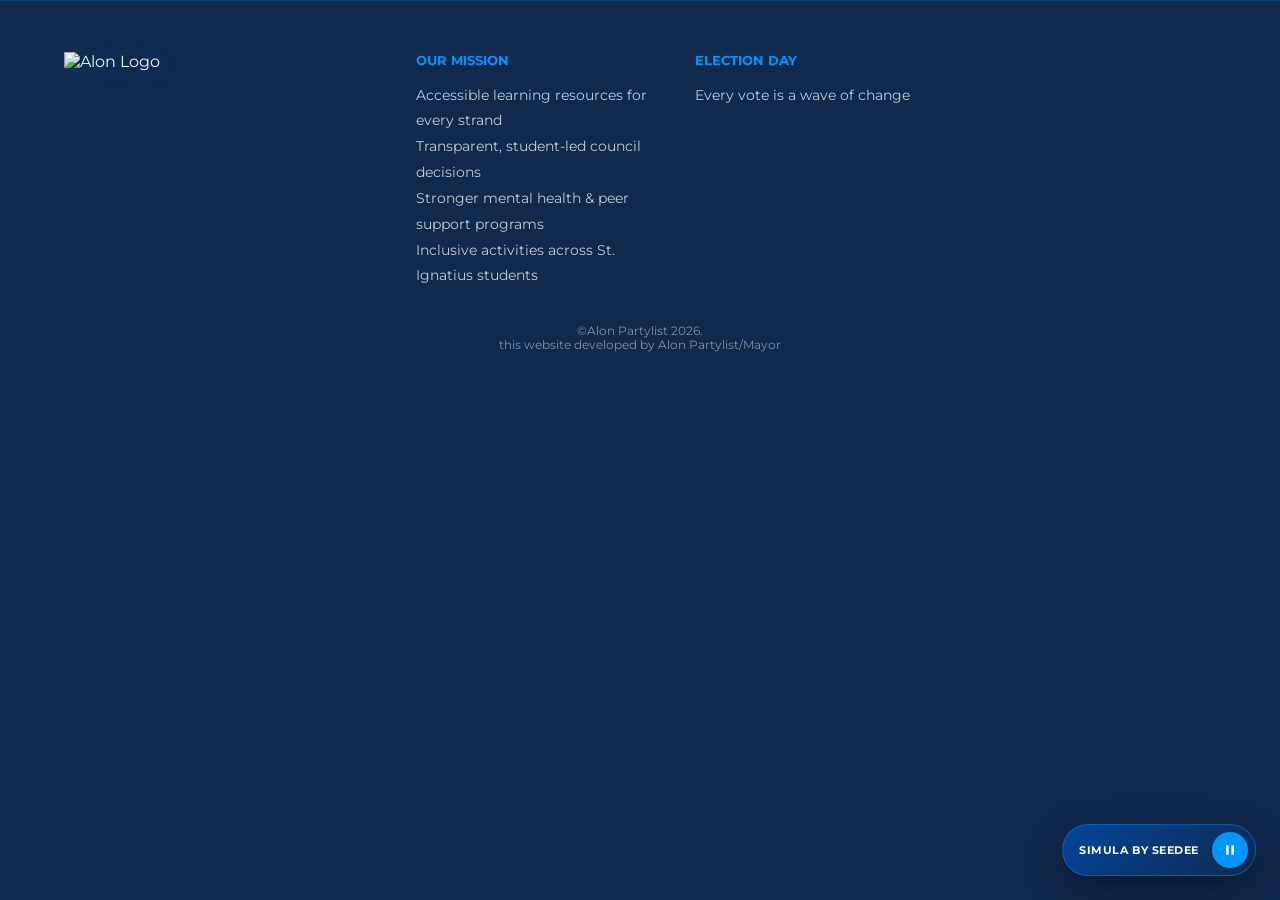
==== index.html @ 668194fa "Add files via upload" ====
<!DOCTYPE html>
<html lang="en">
<head>
<meta charset="UTF-8">
<meta name="viewport" content="width=device-width, initial-scale=1.0">
<title>Alon Partylist | St. Ignatius Academy</title>
  <link rel="icon" type="image/png" href="stilogo.png">
  <link rel="apple-touch-icon" href="logo.png">
<link rel="preconnect" href="https://fonts.googleapis.com">
<link rel="preconnect" href="https://fonts.gstatic.com" crossorigin>
<link href="https://fonts.googleapis.com/css2?family=Montserrat:wght@400;500;600;700;800;900&family=Cormorant+Garamond:ital,wght@0,400;0,500;0,600;0,700;1,400;1,500&display=swap" rel="stylesheet">
<link rel="stylesheet" href="styles.css">
</head>
<body>

<!-- Background Core Music -->
<audio id="bg-music" src="simula.mp3" loop prefetch></audio>

<!-- ============ INTRO SEQUENCE ============ -->
<div id="intro" aria-hidden="true">
  <canvas id="intro-canvas"></canvas>
  <div class="intro-mark">
    <img src="logo.png" alt="Alon Partylist Logo" class="intro-logo-img">
  </div>
</div>

<!-- ============ SITE CONTENT ============ -->
<div id="site" class="hidden">

  <!-- Combined Dynamic Wave & Starry Sky Canvas -->
  <canvas id="bg-canvas"></canvas>

  <!-- HERO SECTION -->
  <header class="hero" id="top">
    <div class="hero__col hero__col--text">
      <p class="eyebrow">Supreme School Council Election <br> St. Ignatius Academy Cabuyao Campus</p>
      
      <div class="hero__logo-wrapper">
        <img src="logo.png" alt="ALON Partylist" class="hero-brand-logo">
      </div>
      
      <p class="hero__motto font-title">Aksyon tungo sa Lideratong Organisado at Nagkakaisa</p>
      <p class="hero__desc">
        Alon is a partylist running for positions in the Supreme School Council
        Election at St. Ignatius Academy, Cabuyao Campus. We are students who believe
        that real change moves the way a wave moves &mdash; steady, gathering strength,
        and reaching every shore of our school community.
      </p>
      <div class="hero__why">
        <h2>Why Vote Alon Partylist?</h2>
        <p>
          Because leadership should rise from listening. Our candidates were chosen for
          their record of service, their honesty under pressure, and their readiness to
          carry the concerns of every grade level, every strand, into every council
          decision. Alon is not one voice &mdash; it is the whole tide of the student body,
          moving together.
        </p>
      </div>
      <a href="#candidates" class="btn btn--primary" id="learn-more">Learn More</a>
    </div>
    
    <div class="hero__col hero__col--visual">
      <div class="hero__banner-container">
        <picture>
          <source media="(max-width: 720px) and (orientation: landscape)" srcset="banner1P.png">
          <source media="(min-width: 721px)" srcset="banner1P.png">
          <img src="" alt="" class="responsive-banner-img">
        </picture>
      </div>
    </div>
  </header>

  <div class="scroll-cue">
    <span>Meet the Tide of Our Candidates</span>
    <svg width="18" height="18" viewBox="0 0 24 24" fill="none"><path d="M6 9l6 6 6-6" stroke="currentColor" stroke-width="2.4" stroke-linecap="round" stroke-linejoin="round"/></svg>
  </div>

  <!-- CANDIDATES MAIN GRID -->
  <main id="candidates" class="candidates">
    <div id="candidate-groups"></div>
  </main>

  <!-- ALON PARTYLIST PLATFORM & ADVOCACY SECTION (Below Candidates) -->
  <section class="party-advocacy">
    <div class="advocacy-container">
      <h2 class="font-title">Alon Partylist Platform & Advocacy</h2>
      <p class="advocacy-intro">Every great change begins with a single wave. That is what <strong>ALON PARTYLIST</strong> stands for—a movement rising with purpose, unity, and genuine service. We believe in an inclusive and safe campus free from bullying, a student council rooted in transparency, and a leadership that genuinely listens to every voice. Above all, we champion the well-being and mental health of every student, because true leaders do not seek power; they earn trust by doing what is right for the community. <strong>Together with ALON Partylist, let us move forward and create positive change.</strong></div><p>
      <ul class="advocacy-list">
        <li><strong>Zero Tolerance for Bullying</strong>We advocate for a school environment where bullying in all its forms, whether physical, verbal, social, or online is not tolerated. Every student deserves to feel safe, respected, and valued.</li>
        <li><strong>Respect for Every Individual</strong>We stand firmly against all forms of abuse, harassment, discrimination, intimidation, and any behavior that violates the dignity and rights of others. Our community should be built on respect, inclusivity, and compassion.</li>
        <li><strong>Integrity and Transparency in Leadership</strong>We are committed to honest, transparent, and accountable leadership. We reject dishonesty, deception, misinformation, and actions that undermine the trust of the student body. Every decision and initiative should be guided by truth, fairness, and responsibility.</li>
        <li><strong>Accountability and Responsibility</strong>We believe that every leader must be accountable for their actions and decisions. Leadership is a responsibility that requires fairness, consistency, and dedication to serving the interests of all students.</li>
        <li><strong>A Culture of Unity and Mutual Respect</strong>We will promote cooperation, open communication, and understanding among students, fostering a school community where everyone has the opportunity to be heard and respected.</li>
      </ul>
    </div>
  </section>

  <!-- FOOTER -->
  <footer class="site-footer">
    <div class="footer__grid">
      <div class="footer__brand">
        <!-- Pinalitan ang text ng LOGO image at MOTTO sa baba nito -->
        <img src="logo.png" alt="Alon Logo" class="footer-logo-img">
      </div>
      <div class="footer__col">
        <h4>Our Mission</h4>
        <ul>
          <li>Accessible learning resources for every strand</li>
          <li>Transparent, student-led council decisions</li>
          <li>Stronger mental health & peer support programs</li>
          <li>Inclusive activities across St. Ignatius students</li>
        </ul>
      </div>
      
      <div class="footer__col">
        <h4>Election Day</h4>
        <ul>
          <li>Every vote is a wave of change</li>
        </ul>
      </div>
    </div>
    <p class="footer__bottom">©Alon Partylist 2026. <br> this website developed by Alon Partylist/Mayor</p>
  </footer>

  <!-- FLOATING MUSIC CONTROLLER FOOTER -->
  <div class="audio-floater" id="music-control-panel">
    <span class="audio-floater__status">Simula by Seedee</span>
    <button id="music-toggle-btn" class="audio-floater__btn" aria-label="Toggle Music">
      <svg id="ctrl-icon" width="16" height="16" viewBox="0 0 24 24" fill="currentColor"><path d="M6 19h4V5H6v14zm8-14v14h4V5h-4z"/></svg>
    </button>
  </div>

</div>

<!-- ============ CANDIDATE DETAIL OVERLAY (FLOATER WITH SCROLLABLE CONTENTS) ============ -->
<div id="detail-overlay" class="detail-overlay hidden" role="dialog" aria-modal="true" aria-hidden="true">
  <canvas id="detail-canvas"></canvas>
  <div class="detail-card">
    <button class="detail-close" id="detail-close" aria-label="Close">&times;</button>
    <div class="detail-card__visual">
      <div class="detail-avatar" id="detail-avatar"></div>
    </div>
    <div class="detail-card__body-scroll">
      <p class="detail-position" id="detail-position"></p>
      <h2 class="detail-name" id="detail-name"></h2>
      <p class="detail-motto font-motto" id="detail-motto"></p>
      
      <div class="detail-section">
        <h4>Credentials</h4>
        <div id="detail-credentials-content"></div>
      </div>
      <div class="detail-section">
        <h4>Platform &amp; Advocacy</h4>
        <div id="detail-platforms-content"></div>
      </div>
    </div>
  </div>
</div>

<script src="script.js"></script>
</body>
</html>
---- styles.css ----
/* =========================================================
   ALON PARTYLIST — BRAND DESIGN SYSTEM
========================================================= */
:root {
  --b-bright:  #0096ff;
  --b-semi:    #0090fe;
  --b-mid:     #0282d6;
  --b-navy:    #205d9d;
  --b-deep:    #03459b;
  --b-shadow:  #11294d;
  --white:     #f7fbff;
  --ink:       #eaf4ff;
  --radius-lg: 22px;
  --radius-md: 14px;
  --ease: cubic-bezier(.22,.9,.32,1);
}

*, *::before, *::after { box-sizing: border-box; }
html { scroll-behavior: smooth; }
body {
  margin: 0;
  font-family: 'Montserrat', sans-serif;
  background: var(--b-shadow);
  color: var(--ink);
  overflow-x: hidden;
}

/* =========================================================
   CUSTOM PREMIUM SCROLLBAR
========================================================= */
::-webkit-scrollbar {
  width: 10px;
}
::-webkit-scrollbar-track {
  background: var(--b-shadow);
}
::-webkit-scrollbar-thumb {
  background: linear-gradient(180deg, var(--b-deep) 0%, var(--b-bright) 100%);
  border-radius: 6px;
  border: 2px solid var(--b-shadow);
}
::-webkit-scrollbar-thumb:hover {
  background: linear-gradient(180deg, var(--b-bright) 0%, var(--b-semi) 100%);
}

html {
  scrollbar-width: thin;
  scrollbar-color: var(--b-bright) var(--b-shadow);
}

.hidden { display: none !important; }
ul { margin: 0; padding: 0; list-style: none; }

.font-motto {
  font-family: 'Cormorant Garamond', serif !important;
  font-style: italic !important;
}
.font-title {
  font-family: 'Montserrat', sans-serif !important;
  font-weight: 900 !important;
  text-transform: uppercase;
  letter-spacing: .08em;
}

/* =========================================================
   INTRO VIEW CONFIGURATION (3-WAVE BACKED)
========================================================= */
#intro {
  position: fixed; inset: 0; z-index: 200;
  background: radial-gradient(120% 120% at 50% 20%, var(--b-deep) 0%, var(--b-shadow) 80%);
  display: flex; align-items: center; justify-content: center;
  animation: intro-fade 3.6s var(--ease) forwards;
}
#intro-canvas { position: absolute; inset: 0; width: 100%; height: 100%; }

.intro-mark {
  position: relative; z-index: 2;
  display: flex; justify-content: center; align-items: center;
  animation: intro-mark-in 1.5s .3s var(--ease) both;
  width: min(340px, 75vw);
}
.intro-logo-img {
  width: 100%; height: auto; object-fit: contain;
  filter: drop-shadow(0 10px 30px rgba(0, 150, 255, 0.4));
}

@keyframes intro-mark-in {
  from { opacity: 0; transform: scale(.92); }
  to { opacity: 1; transform: scale(1); }
}
@keyframes intro-fade {
  0%, 85% { opacity: 1; }
  100% { opacity: 0; visibility: hidden; pointer-events: none; }
}

/* =========================================================
   CORE COMPONENT VIEWPORT
========================================================= */
#site { position: relative; }
#bg-canvas {
  position: fixed; inset: 0; width: 100%; height: 100%; z-index: 0;
  background: linear-gradient(160deg, var(--b-shadow) 0%, var(--b-deep) 40%, #0a1830 100%);
}

.hero, .candidates, .party-advocacy, .site-footer, .scroll-cue { position: relative; z-index: 1; }

/* =========================================================
   HERO SEGMENT
========================================================= */
.hero {
  min-height: 100vh;
  display: grid; grid-template-columns: 1.1fr .9fr;
  align-items: center; gap: clamp(2rem, 4vw, 4rem);
  padding: clamp(2rem, 6vw, 5rem) clamp(1.5rem, 6vw, 6rem);
}
.hero__logo-wrapper { max-width: 320px; width: 100%; margin-bottom: 1.2rem; display: flex; }
.hero-brand-logo { width: 100%; height: auto; object-fit: contain; }
.hero__banner-container {
  width: 100%; display: flex; justify-content: center; align-items: center;
  border-radius: var(--radius-lg); overflow: hidden;
  box-shadow: 0 25px 55px rgba(17, 41, 77, 0.5);
  border: 1px solid rgba(0, 150, 255, 0.25);
}
.responsive-banner-img { width: 100%; height: auto; display: block; object-fit: cover; transition: transform 0.5s var(--ease); }
.responsive-banner-img:hover { transform: scale(1.02); }

.eyebrow { font-size: .72rem; font-weight: 600; letter-spacing: .18em; text-transform: uppercase; color: var(--b-bright); opacity: .9; margin: 0 0 1rem; }
.hero__motto { font-size: clamp(1.0rem, 2.2vw, 1.5rem); color: var(--white); margin: 0 0 1.5rem; position: relative; padding-left: 1.1rem; }
.hero__motto::before { content: ""; position: absolute; left: 0; top: .25em; bottom: .25em; width: 3px; background: linear-gradient(var(--b-bright), transparent); border-radius: 2px; }
.hero__desc { font-size: 1rem; line-height: 1.75; opacity: .9; max-width: 52ch; margin: 0 0 1.6rem; }
.hero__why h2 { font-size: 2.00rem; font-weight: 700; margin: 0 0 .6rem; color: var(--white); }
.hero__why p { font-size: .95rem; line-height: 1.75; opacity: .85; max-width: 54ch; margin: 0 0 1.8rem; }

.btn {
  display: inline-flex; align-items: center; padding: .9rem 2.2rem; border-radius: 999px;
  font-weight: 700; font-size: .9rem; letter-spacing: .03em; border: 1px solid transparent; cursor: pointer;
  transition: transform .35s var(--ease), box-shadow .35s var(--ease);
}
.btn--primary { background: linear-gradient(120deg, var(--b-bright), var(--b-mid)); color: var(--white); box-shadow: 0 10px 30px -8px rgba(0, 150, 255, 0.5); }
.btn--primary:hover { transform: translateY(-3px); box-shadow: 0 16px 38px -10px rgba(0, 150, 255, 0.7); }

.scroll-cue {
  display: flex; flex-direction: column; align-items: center; gap: .4rem;
  color: var(--b-bright); opacity: .8; font-size: .72rem; font-weight: 600;
  letter-spacing: .16em; text-transform: uppercase; padding-bottom: 2.4rem;
  animation: bob 2.4s ease-in-out infinite;
}
@keyframes bob { 0%, 100% { transform: translateY(0); } 50% { transform: translateY(6px); } }

/* =========================================================
   CANDIDATE GRID LOCK SYSTEM (3-COLUMN INDESTRUCTIBLE)
========================================================= */
.candidates { padding: 1rem clamp(1.2rem, 5vw, 4rem) 2rem; }
.group { margin-bottom: 3.4rem; }
.group__title { font-size: clamp(1.2rem, 2.4vw, 1.6rem); font-weight: 800; color: var(--white); margin: 0 0 .3rem; display: flex; align-items: center; gap: .8rem; }
.group__title::after { content: ""; flex: 1; height: 1px; background: linear-gradient(90deg, var(--b-mid), transparent); }
.group__sub { font-size: .82rem; color: var(--b-bright); opacity: .85; margin: 0 0 1.4rem; }

.grid3 {
  display: grid !important;
  grid-template-columns: repeat(3, 1fr) !important;
  gap: clamp(.5rem, 1.8vw, 1.5rem);
}
.card {
  position: relative; background: linear-gradient(160deg, rgba(3, 69, 155, 0.5), rgba(17, 41, 77, 0.9));
  border: 1px solid rgba(0, 144, 254, 0.3); border-radius: var(--radius-md); overflow: hidden;
  cursor: pointer; display: flex; flex-direction: column;
  transition: transform 0.45s var(--ease), border-color 0.45s var(--ease), box-shadow 0.45s var(--ease);
}
.card:hover, .card:focus-visible {
  transform: translateY(-8px) scale(1.02); border-color: var(--b-bright);
  box-shadow: 0 22px 45px -12px rgba(0, 150, 255, 0.5); outline: none;
}
.card__frame { position: relative; aspect-ratio: 3/4; overflow: hidden; background: var(--b-shadow); }
.candidate-photo-wrapper { width: 100%; height: 100%; background: linear-gradient(180deg, var(--b-deep) 0%, var(--b-shadow) 100%); }
.candidate-photo-wrapper img { width: 100%; height: 100%; object-fit: cover; display: block; }
.card__wave-overlay { position: absolute; left: 0; right: 0; bottom: 0; height: 55%; background: linear-gradient(0deg, rgba(17, 41, 77, 0.95) 20%, rgba(17, 41, 77, 0) 100%); }
.card__name-block { position: absolute; left: 0; right: 0; bottom: 0; padding: .8rem; z-index: 3; }
.card__name { font-size: clamp(0.75rem, 1.6vw, 1.05rem); font-weight: 700; color: var(--white); margin: 0 0 .15rem; line-height: 1.2; }
.card__position { font-size: clamp(0.6rem, 1.2vw, 0.78rem); font-weight: 600; letter-spacing: .05em; text-transform: uppercase; color: var(--b-bright); }
.card__tap { padding: .55rem .4rem; text-align: center; font-size: .62rem; font-weight: 600; letter-spacing: .08em; text-transform: uppercase; color: var(--b-bright); background: rgba(17, 41, 77, 0.5); border-top: 1px solid rgba(0, 150, 255, 0.15); }

/* =========================================================
   PARTY ADVOCACY PARAGRAPH SECTION
========================================================= */
.party-advocacy { padding: 3rem clamp(1.2rem, 5vw, 4rem); background: rgba(3, 69, 155, 0.15); border-top: 1px solid rgba(0, 150, 255, 0.15); }
.advocacy-container { max-width: 800px; margin: 0 auto; }
.party-advocacy h2 { font-size: 1.8rem; color: var(--white); margin-bottom: 1rem; text-align: center; }
.advocacy-intro { font-size: 1rem; opacity: 0.9; margin-bottom: 1.5rem; text-align: center; }
.advocacy-list li { font-size: 0.95rem; line-height: 1.8; margin-bottom: 1rem; position: relative; padding-left: 1.5rem; }
.advocacy-list li::before { content: "✦"; position: absolute; left: 0; color: var(--b-bright); }

/* =========================================================
   AUDIO FLOATER BUTTON
========================================================= */
.audio-floater {
  position: fixed; bottom: 1.5rem; right: 1.5rem; z-index: 99;
  background: linear-gradient(135deg, var(--b-deep), var(--b-shadow));
  border: 1px solid rgba(0, 150, 255, 0.4); padding: .45rem .45rem .45rem 1rem; border-radius: 50px;
  display: flex; align-items: center; gap: .8rem; box-shadow: 0 12px 35px rgba(0,0,0,0.4);
}
.audio-floater__status { font-size: .68rem; font-weight: 700; text-transform: uppercase; letter-spacing: .05em; color: var(--white); }
.audio-floater__btn { width: 36px; height: 36px; border-radius: 50%; background: var(--b-bright); color: var(--white); border: none; cursor: pointer; display: flex; align-items: center; justify-content: center; transition: background .3s ease, transform .2s ease; }
.audio-floater__btn:hover { background: var(--b-semi); transform: scale(1.05); }

/* =========================================================
   MODAL CREDENTIAL EXTENDED DETAILED SCROLLABLE FLOATER
========================================================= */
.detail-overlay { position: fixed; inset: 0; z-index: 150; display: flex; align-items: center; justify-content: center; padding: 2rem; background: rgba(17, 41, 77, 0.85); backdrop-filter: blur(8px); }
#detail-canvas { position: absolute; inset: 0; width: 100%; height: 100%; opacity: .3; }

.detail-card {
  position: relative; z-index: 2; width: min(860px, 100%); max-height: 85vh; 
  display: grid; grid-template-columns: .8fr 1.2fr;
  background: linear-gradient(160deg, var(--b-deep), var(--b-shadow));
  border: 1px solid rgba(0, 150, 255, 0.3); border-radius: var(--radius-lg);
  box-shadow: 0 40px 90px -30px rgba(0,0,0,.7); overflow: hidden;
}
.detail-close { position: absolute; top: 1rem; right: 1rem; z-index: 10; width: 38px; height: 38px; border-radius: 50%; background: rgba(255,255,255,.08); color: var(--white); border: 1px solid rgba(0, 150, 255, 0.3); font-size: 1.4rem; cursor: pointer; display: flex; align-items: center; justify-content: center; transition: background .3s ease, transform .3s ease; }
.detail-close:hover { background: rgba(255,255,255,.18); transform: rotate(90deg); }

.detail-card__visual { position: relative; display: flex; align-items: flex-start; justify-content: center; padding: 3rem 2rem; background: rgba(17, 41, 77, 0.3); border-right: 1px solid rgba(0, 150, 255, 0.1); }
.modal-photo-wrapper { width: 100%; max-width: 220px; aspect-ratio: 3/4; border-radius: var(--radius-md); overflow: hidden; box-shadow: 0 15px 35px rgba(0,0,0,0.4); border: 1px solid rgba(0, 150, 255, 0.2); }
.modal-photo-wrapper img { width: 100%; height: 100%; object-fit: cover; display: block; }

/* Inayos para maging independently scrollable ang buong teksto sa loob */
.detail-card__body-scroll { padding: 3rem 2.5rem 3rem 2rem; overflow-y: auto; max-height: 85vh; }
.detail-position { font-size: .75rem; font-weight: 700; letter-spacing: .1em; text-transform: uppercase; color: var(--b-bright); margin: 0 0 .3rem; }
.detail-name { font-size: clamp(1.4rem, 2.8vw, 2.2rem); font-weight: 900; color: var(--white); margin: 0 0 .4rem; line-height: 1.2; }
.detail-motto { font-size: 0.95rem; color: var(--ink); opacity: 0.85; margin: 0 0 2rem 0; line-height: 1.5; padding-left: 0.8rem; border-left: 2px solid var(--b-bright); }

.detail-section { margin-bottom: 2rem; }
.detail-section h4 { font-size: .85rem; font-weight: 800; letter-spacing: .08em; text-transform: uppercase; color: var(--white); margin: 0 0 1rem; padding-bottom: .3rem; border-bottom: 1px solid rgba(0, 150, 255, 0.2); }

/* Object Data Presentation */
.creds-subgroup { margin-bottom: 1.2rem; }
.creds-subgroup h5 { font-size: 0.72rem; letter-spacing: 0.05em; color: var(--b-bright); margin: 0 0 0.4rem 0; text-transform: uppercase; }
.creds-subgroup ul li { font-size: .88rem; line-height: 1.6; opacity: .9; padding-left: 1.1rem; position: relative; margin-bottom: .4rem; }
.creds-subgroup ul li::before { content: ""; position: absolute; left: 0; top: .6em; width: 4px; height: 4px; border-radius: 50%; background: var(--b-bright); }

.plat-item { margin-bottom: 1.4rem; background: rgba(0, 150, 255, 0.06); padding: 0.8rem 1rem; border-radius: var(--radius-md); border-left: 3px solid var(--b-mid); }
.plat-item h5 { font-size: 0.85rem; color: var(--white); margin: 0 0 0.3rem 0; font-weight: 700; }
.plat-statement { font-size: 0.82rem; color: var(--b-bright); margin: 0 0 0.5rem 0; }
.plat-details { font-size: 0.86rem; line-height: 1.6; opacity: 0.9; margin: 0; }
.empty-text { font-size: 0.85rem; opacity: 0.6; font-style: italic; }

/* =========================================================
   FOOTER (LOGO MODIFIED)
========================================================= */
.site-footer { padding: 3.2rem clamp(1.2rem, 5vw, 4rem) 2rem; border-top: 1px solid rgba(0, 150, 255, 0.2); }
.footer__grid { display: grid; grid-template-columns: 1.3fr 1fr 1fr 1fr; gap: 2.4rem; margin-bottom: 2.2rem; }
.footer__brand { display: flex; flex-direction: column; gap: 0.8rem; }
.footer-logo-img { max-width: 140px; height: auto; object-fit: contain; filter: drop-shadow(0 4px 10px rgba(0,150,255,0.2)); }
.footer-motto { font-size: 1.05rem; line-height: 1.4; color: var(--white); max-width: 24ch; }
.footer__col h4 { font-size: .82rem; font-weight: 700; text-transform: uppercase; color: var(--b-bright); margin: 0 0 .9rem; }
.footer__col li { font-size: .85rem; line-height: 1.9; opacity: .8; }
.footer__bottom { font-size: .72rem; opacity: .5; text-align: center; margin: 0; }

/* =========================================================
   RESPONSIVE LAYOUT MEDIA BREAKPOINTS
========================================================= */
@media (max-width: 720px) {
  .hero { grid-template-columns: 1fr; text-align: center; padding-top: 2.5rem; gap: 1.5rem; }
  .hero__col--visual { order: -1; width: 100%; }
  .hero__logo-wrapper { margin-left: auto; margin-right: auto; max-width: 260px; }
  .hero__banner-container { width: 100%; height: auto; max-height: 250px; }
  .hero__motto { padding-left: 0; }
  .hero__motto::before { display: none; }
  .hero__desc, .hero__why p { margin-left: auto; margin-right: auto; }
  .btn { margin: 0 auto; }

  /* 3-Column Lock Grid Security Override Protection */
  .grid3 { grid-template-columns: repeat(3, 1fr) !important; gap: .35rem; }
  .card__tap { display: none; }
  .card__name { font-size: 0.72rem; }
  .card__position { font-size: 0.55rem; }
  
  .footer__grid { grid-template-columns: 1fr 1fr; }
  .footer__brand { grid-column: 1 / -1; align-items: center; text-align: center; }

  .detail-card { grid-template-columns: 1fr; max-height: 90vh; }
  .detail-card__visual { padding: 2rem 1rem 0 1rem; border-right: none; border-bottom: 1px solid rgba(0, 150, 255, 0.1); align-items: center; justify-content: center; }
  .modal-photo-wrapper { max-width: 140px; }
  .detail-card__body-scroll { padding: 1.5rem 1.2rem 2rem 1.2rem; max-height: 60vh; }
  
  .audio-floater { bottom: 1rem; right: 1rem; padding: .45rem .45rem .45rem .8rem; }
}

@media (max-width: 480px) {
  .grid3 { gap: .2rem; }
  .card__name-block { padding: .4rem .2rem; }
  .card__name { font-size: 0.65rem; }
  .card__position { font-size: 0.5rem; }
}
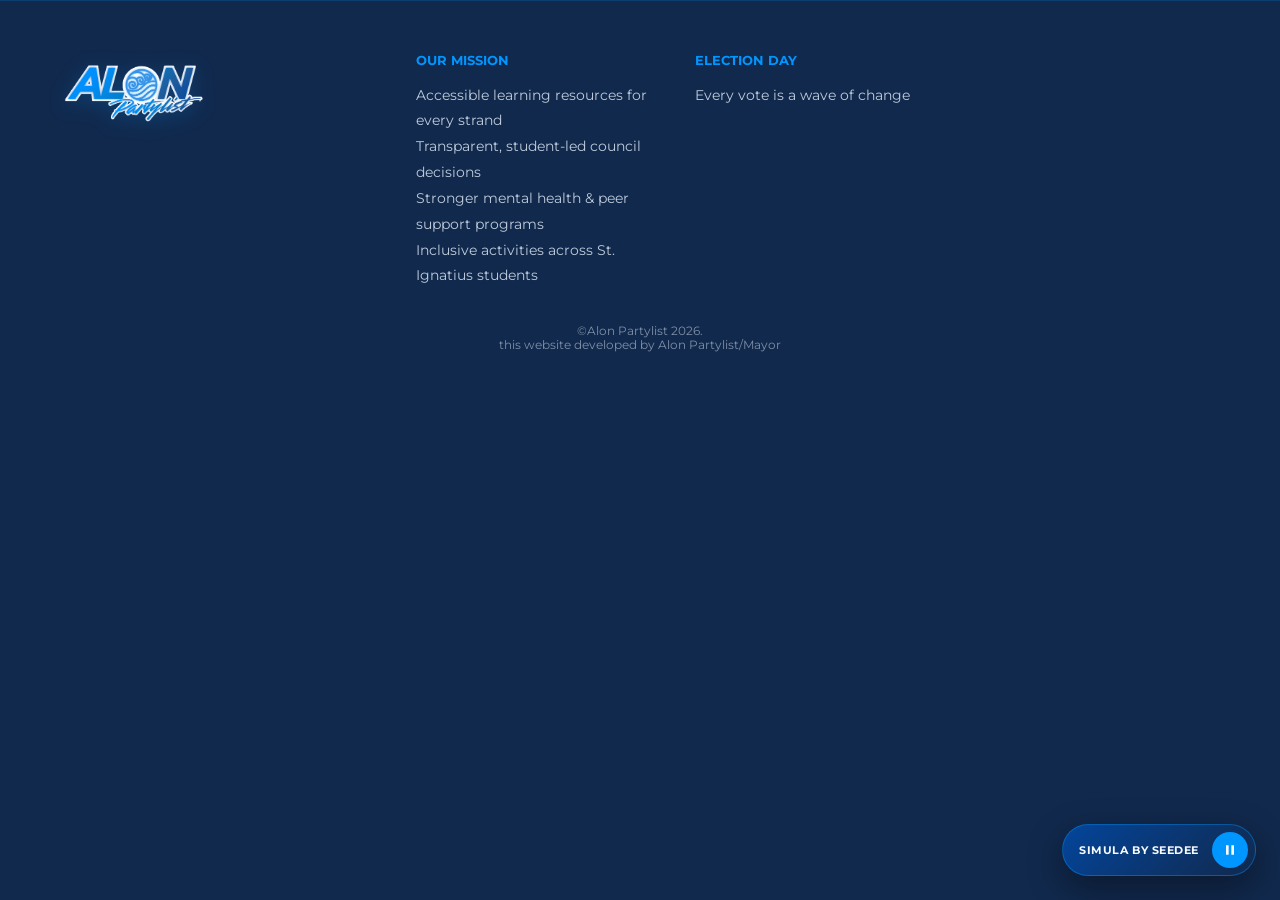
==== commit 73ebae66: "Update favicon link from stilogo.png to mainlogo.png" ====
--- a/index.html
+++ b/index.html
@@ -4,7 +4,7 @@
 <meta charset="UTF-8">
 <meta name="viewport" content="width=device-width, initial-scale=1.0">
 <title>Alon Partylist | St. Ignatius Academy</title>
-  <link rel="icon" type="image/png" href="stilogo.png">
+  <link rel="icon" type="image/png" href="mainlogo.png">
   <link rel="apple-touch-icon" href="logo.png">
 <link rel="preconnect" href="https://fonts.googleapis.com">
 <link rel="preconnect" href="https://fonts.gstatic.com" crossorigin>
@@ -159,4 +159,4 @@
 
 <script src="script.js"></script>
 </body>
-</html>+</html>
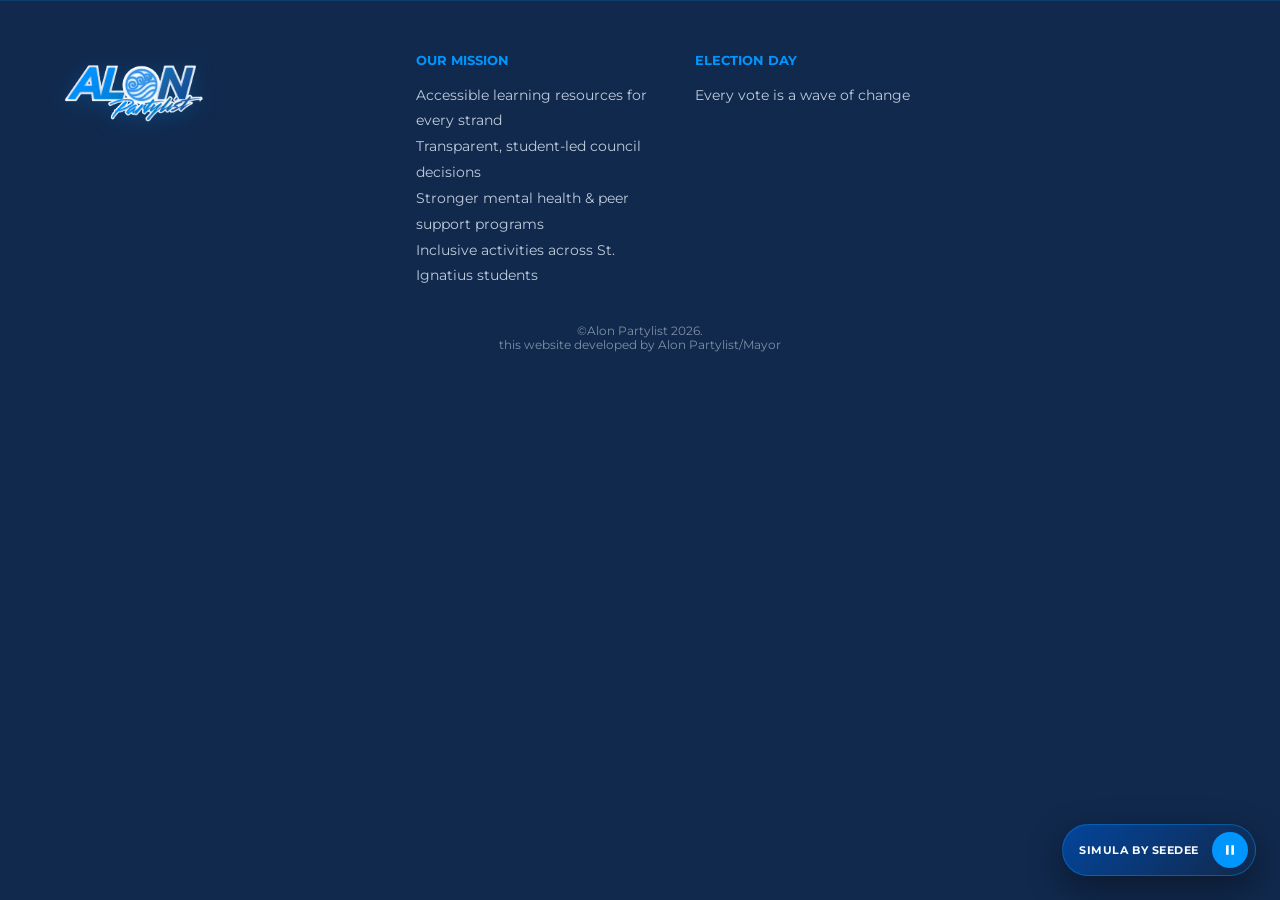
==== commit d1eaed3a: "Update index.html" ====
--- a/index.html
+++ b/index.html
@@ -86,11 +86,11 @@
       <h2 class="font-title">Alon Partylist Platform & Advocacy</h2>
       <p class="advocacy-intro">Every great change begins with a single wave. That is what <strong>ALON PARTYLIST</strong> stands for—a movement rising with purpose, unity, and genuine service. We believe in an inclusive and safe campus free from bullying, a student council rooted in transparency, and a leadership that genuinely listens to every voice. Above all, we champion the well-being and mental health of every student, because true leaders do not seek power; they earn trust by doing what is right for the community. <strong>Together with ALON Partylist, let us move forward and create positive change.</strong></div><p>
       <ul class="advocacy-list">
-        <li><strong>Zero Tolerance for Bullying</strong>We advocate for a school environment where bullying in all its forms, whether physical, verbal, social, or online is not tolerated. Every student deserves to feel safe, respected, and valued.</li>
-        <li><strong>Respect for Every Individual</strong>We stand firmly against all forms of abuse, harassment, discrimination, intimidation, and any behavior that violates the dignity and rights of others. Our community should be built on respect, inclusivity, and compassion.</li>
-        <li><strong>Integrity and Transparency in Leadership</strong>We are committed to honest, transparent, and accountable leadership. We reject dishonesty, deception, misinformation, and actions that undermine the trust of the student body. Every decision and initiative should be guided by truth, fairness, and responsibility.</li>
-        <li><strong>Accountability and Responsibility</strong>We believe that every leader must be accountable for their actions and decisions. Leadership is a responsibility that requires fairness, consistency, and dedication to serving the interests of all students.</li>
-        <li><strong>A Culture of Unity and Mutual Respect</strong>We will promote cooperation, open communication, and understanding among students, fostering a school community where everyone has the opportunity to be heard and respected.</li>
+        <li><strong>Zero Tolerance for Bullying</strong> We advocate for a school environment where bullying in all its forms, whether physical, verbal, social, or online is not tolerated. Every student deserves to feel safe, respected, and valued.</li>
+        <li><strong>Respect for Every Individual</strong> We stand firmly against all forms of abuse, harassment, discrimination, intimidation, and any behavior that violates the dignity and rights of others. Our community should be built on respect, inclusivity, and compassion.</li>
+        <li><strong>Integrity and Transparency in Leadership</strong> We are committed to honest, transparent, and accountable leadership. We reject dishonesty, deception, misinformation, and actions that undermine the trust of the student body. Every decision and initiative should be guided by truth, fairness, and responsibility.</li>
+        <li><strong>Accountability and Responsibility</strong> We believe that every leader must be accountable for their actions and decisions. Leadership is a responsibility that requires fairness, consistency, and dedication to serving the interests of all students.</li>
+        <li><strong>A Culture of Unity and Mutual Respect</strong> We will promote cooperation, open communication, and understanding among students, fostering a school community where everyone has the opportunity to be heard and respected.</li>
       </ul>
     </div>
   </section>
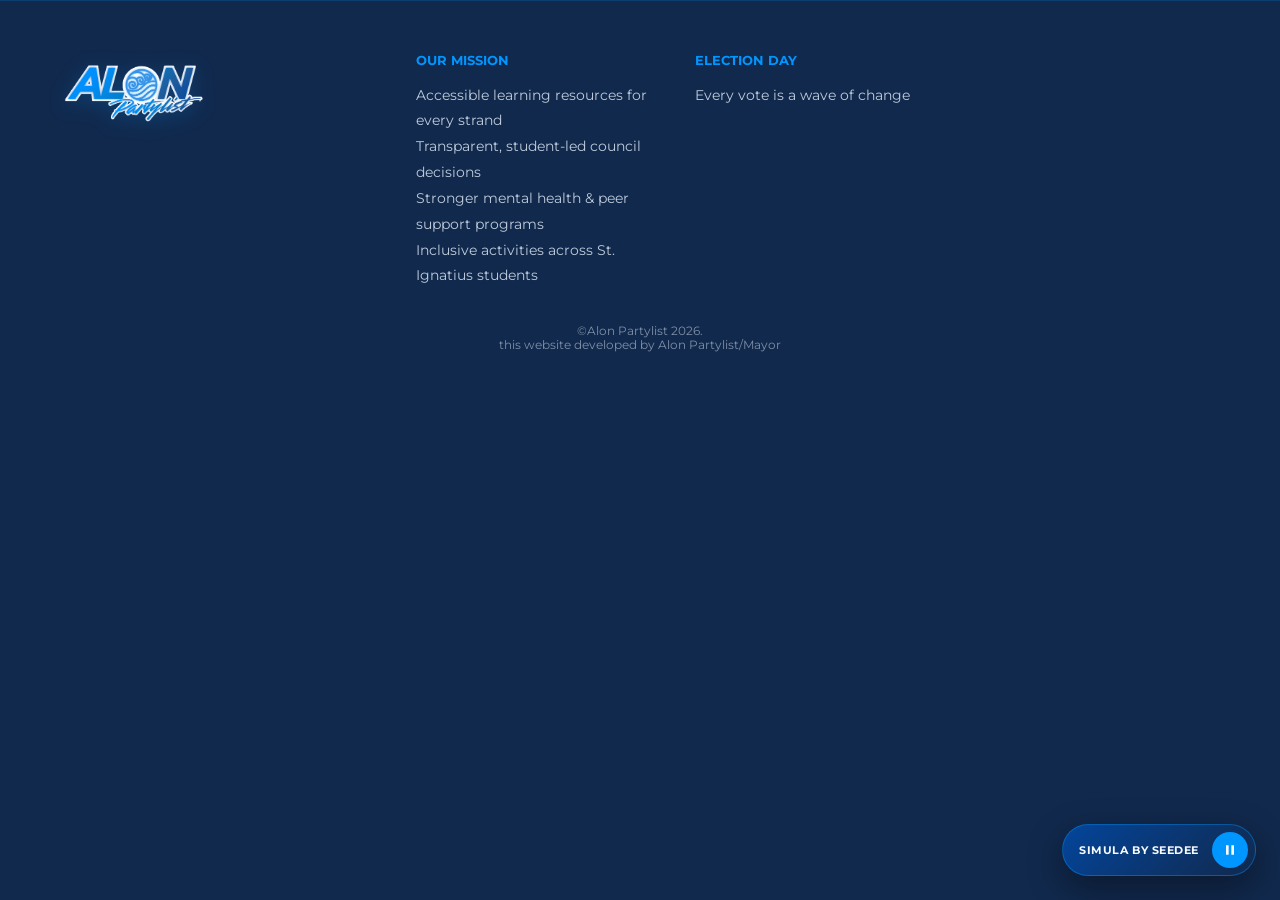
==== commit bf6f83e4: "Change logo image source and alt text Updated logo image source and alt attributes." ====
--- a/index.html
+++ b/index.html
@@ -36,7 +36,7 @@
       <p class="eyebrow">Supreme School Council Election <br> St. Ignatius Academy Cabuyao Campus</p>
       
       <div class="hero__logo-wrapper">
-        <img src="logo.png" alt="ALON Partylist" class="hero-brand-logo">
+        <img src="" alt="" class="hero-brand-logo">
       </div>
       
       <p class="hero__motto font-title">Aksyon tungo sa Lideratong Organisado at Nagkakaisa</p>
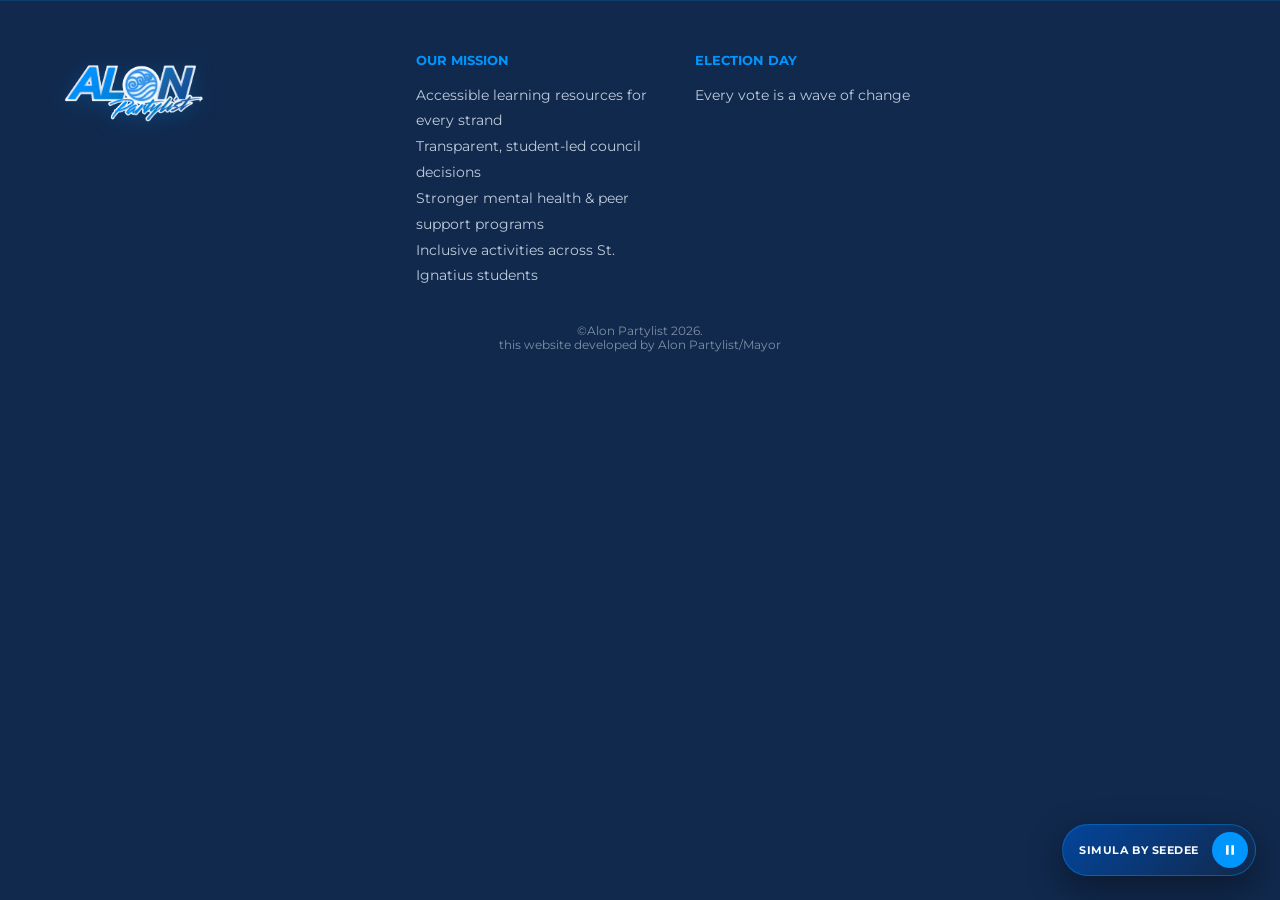
==== commit f4891884: "Update index.html" ====
--- a/index.html
+++ b/index.html
@@ -20,7 +20,7 @@
 <div id="intro" aria-hidden="true">
   <canvas id="intro-canvas"></canvas>
   <div class="intro-mark">
-    <img src="logo.png" alt="Alon Partylist Logo" class="intro-logo-img">
+    <img src="" alt="" class="intro-logo-img">
   </div>
 </div>
 
@@ -36,7 +36,7 @@
       <p class="eyebrow">Supreme School Council Election <br> St. Ignatius Academy Cabuyao Campus</p>
       
       <div class="hero__logo-wrapper">
-        <img src="" alt="" class="hero-brand-logo">
+        <img src="logo.png" alt="logo" class="hero-brand-logo">
       </div>
       
       <p class="hero__motto font-title">Aksyon tungo sa Lideratong Organisado at Nagkakaisa</p>
